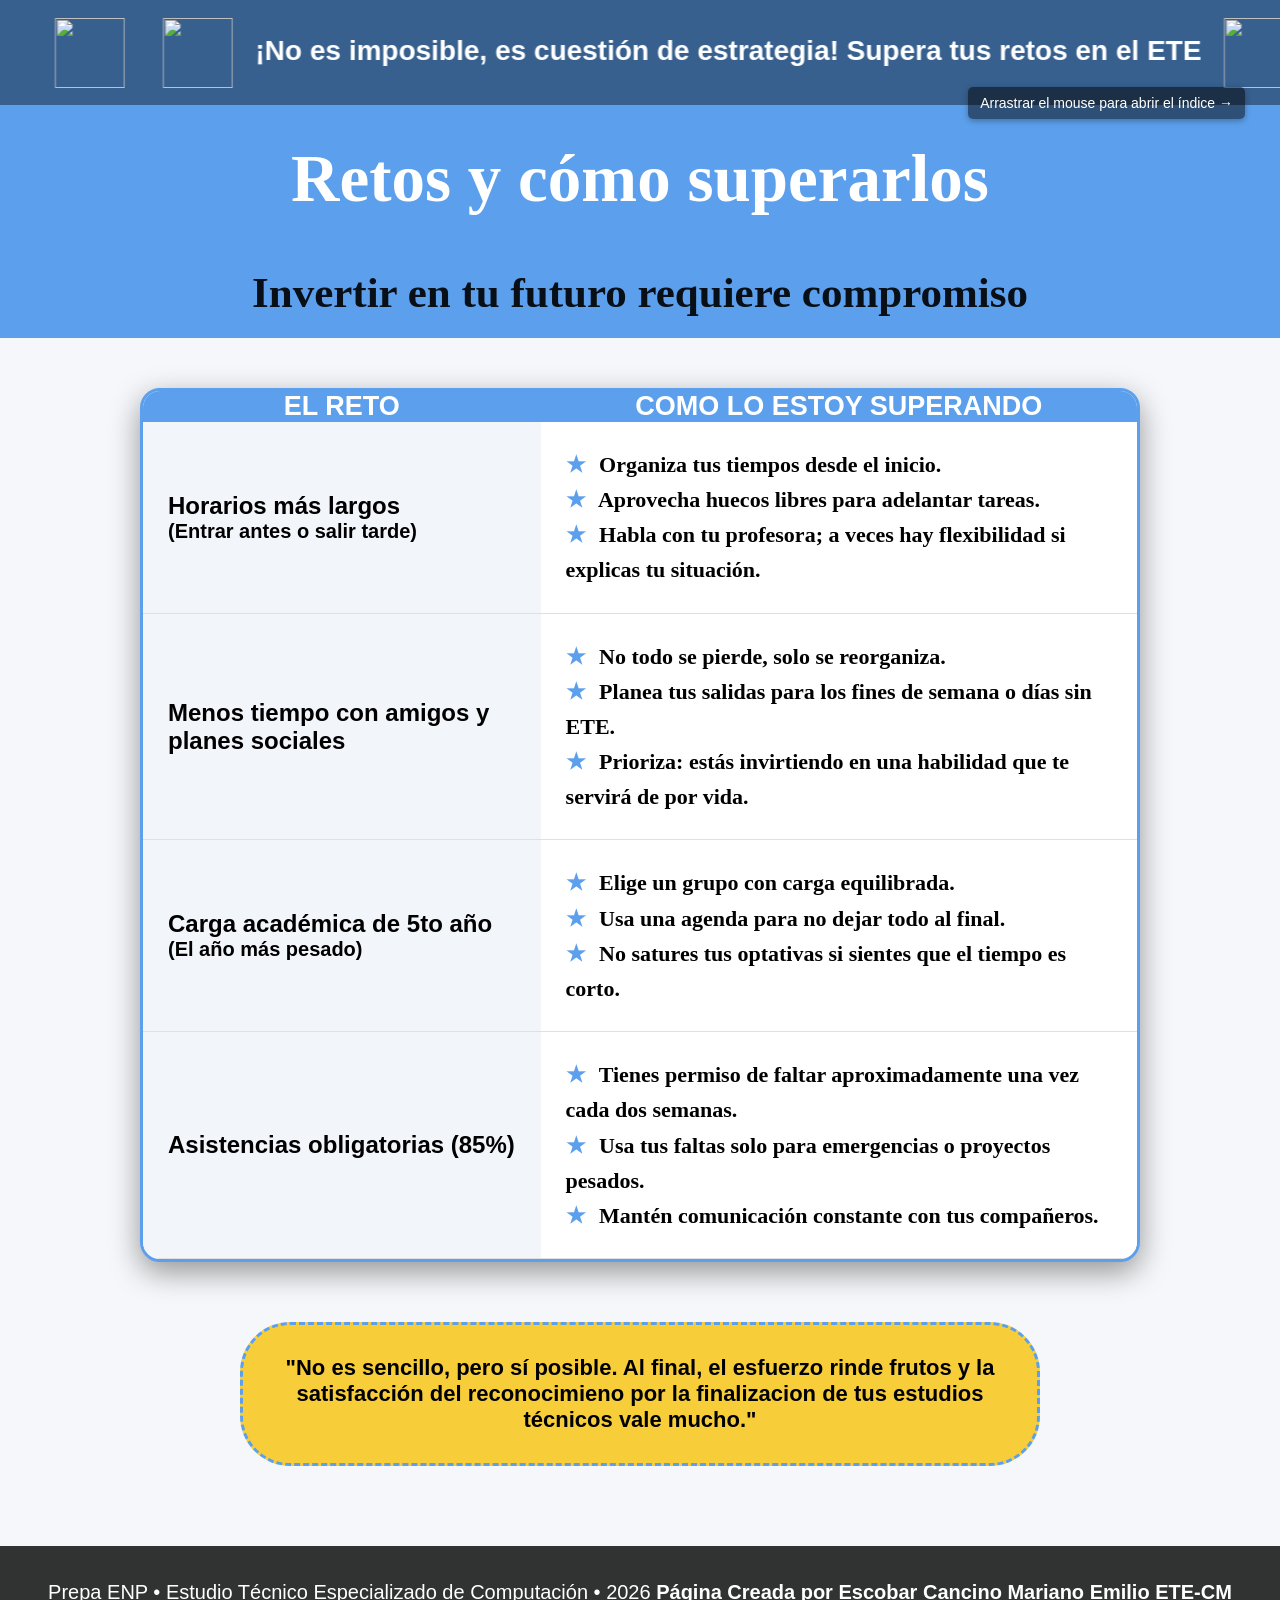
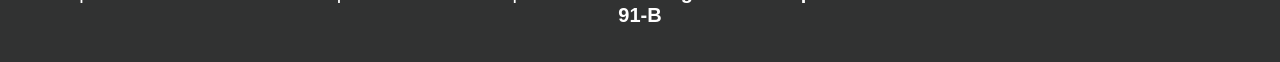
==== Paginas/Proyecto1.5.html @ a23c04e5 "Add files via upload" ====
<html lang="es">
<head>
    <meta charset="utf-8" />
    <title>Retos y Superación - ETE</title>
    <link rel="stylesheet" type="text/css" href="../Estilos/Estilo2-ECME.css">
   <style>
       
	  
</head>

        body.ImgFondo2 {
            background-image: url: ("../Videos/Minecraft.mp4")/* Revisa que la A sea mayúscula */
            background-size: cover;
            background-position: center;
            background-attachment: fixed;
            background-repeat: no-repeat;
        }

        /* 2. HACEMOS LAS SECCIONES TRANSPARENTES PARA VER EL FONDO */
        .seccion-tabla {
            padding: 50px 20px;
            background-color: rgba(255, 255, 255, -0.1); /* Blanco muy transparente */
            display: flex;
            flex-direction: column;
            align-items: center;
            min-height: 100vh;
        }

        /* 3. ESTILOS DE LA TABLA */
        .tabla-retos {
            width: 90%;
            max-width: 1000px;
            border-collapse: separate;
            border-spacing: 0;
            border: 3px solid #5CA0ED;
            border-radius: 20px;
            overflow: hidden;
            box-shadow: 0px 10px 30px rgba(0, 0, 0, 0.4);
            margin-bottom: 40px;
            background-color: white; /* La tabla sí debe ser blanca para que se lea */
        }

        .tabla-retos thead {
            background-color: #5CA0ED;
            color: white;
            font-family: Times;
			font-weight:bold ;
            font-size: 27px;
			
			
        }

			footer {
			margin-top: 10px;
			padding: 35px;
			background-color: rgba(0,0,0,0.8);
			font-size: 20px;
			color: white;
			}
}

        .tabla-retos th {
            padding: 25px;
            font-family: Times;
			font-weight:bold ;
			font-size: 4pxs;
			text-align: left;
            border-bottom: 1px solid #e0e0e0;
        }
		
		.tabla-retos td {
		 padding: 25px;
			text-align: left;
            border-bottom: 1px solid #e0e0e0;
			
		}
        .col-reto {
            background-color: #f2f6fb;
            width: 40%;
            color: #000;
            font-weight: bold;
            font-size: 24px;
        }

        .col-solucion {
            background-color: white;
            width: 60%;
            color: #444;
            font-size: 22px;
            line-height: 1.6;
			font-family:Calibri;
			color: #000;
			font-weight: bold;
        }

        .icono-check { color: #5CA0ED; font-weight: bold; margin-right: 8px; }

        .conclusion-final {
            background: #F7CE39;
            color: black;
            padding: 30px;
            border-radius: 50px;
            font-size: 22px;
            font-weight: bold;
            max-width: 800px;
            margin: 20px auto;
            border: 3px dashed #5CA0ED;
            text-align: center;
        }

        .cat-gif {
            width: 150px;
            border-radius: 15px;
            border: 3px solid #F7CE39;
        }
		
		.supermarqueer {
		position: absolute;
		top: 0px;          /* más abajo */
		left: 0;
		width: 100%;
		z-index: 1;
		background-color: rgba(0,0,0,0.4);
		
    </style>
</head>

<body>
 <div class="video-container">
    <video autoplay muted loop>
      <source src="../videos/Minecraft.mp4" type="video/mp4">
    </video>
  </div>
<audio id="audioInicio">
    <source src="../Audios/Gusto.mp3" type="audio/mpeg">
</audio>

<div class="supermarqueer">
    <marquee direction="right" scrollamount="12">
        <span style="font-size: 28px; font-weight: bold; color: white;"> 
		<img src="../Imagenes/Raton.GIF" class="gif-animadoo">
		<img src="../Imagenes/Raton.GIF" class="gif-animadoo">
            ¡No es imposible, es cuestión de estrategia! Supera tus retos en el ETE 
        </span>
		<img src="../Imagenes/Raton.GIF" class="gif-animadoo">
		<img src="../Imagenes/Raton.GIF" class="gif-animadoo">
    </marquee>
</div>



<div class="menu-lateral">
    <div class="zona-hover"></div>
    <nav class="menu-contenido">
            <a href="../INDEX.html"><H3>ÍNDICE PRINCIPAL <H3></a>
        <a href="./Proyecto.html">Invitación</a>
        <a href="./Proyecto1.2.html">¿Por qué te invito?</a>
        <a href="./Proyecto1.3.html">¿Qué puedes aprender?</a>
        <a href="./Proyecto1.4.html">¿Qué me gusta del ETE?</a>
        <a href="./Proyecto1.5.html">Retos y Superación</a>
        <a href="./Proyecto1.6.html">Estrategias de Inscripción</a>
        <a href="./Proyecto1.7.html">Evitar Deserción</a>
    </nav>
</div>

 <div class="mensaje-indice">
Arrastrar el mouse para abrir el índice →
</div>

<section class="hero-et" style="justify-content: center; text-align: center; flex-direction: column; min-height: 35vh;">
    <h1>Retos y cómo superarlos</h1>
    <h2 style="color: black;">Invertir en tu futuro requiere compromiso</h2>
</section>

<section class="seccion-tabla">
    <table class="tabla-retos">
        <thead>
            <tr> 
                <th>EL RETO</th>
                <th>COMO LO ESTOY SUPERANDO </th>
            </tr>
        </thead>
        <tbody>
            <tr>
                <td class="col-reto">Horarios más largos <br><small>(Entrar antes o salir tarde)</small></td>
                <td class="col-solucion">
                    <span class="icono-check">★</span> Organiza tus tiempos desde el inicio.<br>
                    <span class="icono-check">★</span> Aprovecha huecos libres para adelantar tareas.<br>
                    <span class="icono-check">★</span> Habla con tu profesora; a veces hay flexibilidad si explicas tu situación.
                </td>
            </tr>
            <tr>
                <td class="col-reto">Menos tiempo con amigos y planes sociales</td>
                <td class="col-solucion">
                    <span class="icono-check">★</span> No todo se pierde, solo se reorganiza.<br>
                    <span class="icono-check">★</span> Planea tus salidas para los fines de semana o días sin ETE.<br>
                    <span class="icono-check">★</span> Prioriza: estás invirtiendo en una habilidad que te servirá de por vida.
                </td>
            </tr>
            <tr>
                <td class="col-reto">Carga académica de 5to año <br><small>(El año más pesado)</small></td>
                <td class="col-solucion">
                    <span class="icono-check">★</span> Elige un grupo con carga equilibrada.<br>
                    <span class="icono-check">★</span> Usa una agenda para no dejar todo al final.<br>
                    <span class="icono-check">★</span> No satures tus optativas si sientes que el tiempo es corto.
                </td>
            </tr>
            <tr>
                <td class="col-reto">Asistencias obligatorias (85%)</td>
                <td class="col-solucion">
                    <span class="icono-check">★</span> Tienes permiso de faltar aproximadamente una vez cada dos semanas.<br>
                    <span class="icono-check">★</span> Usa tus faltas solo para emergencias o proyectos pesados.<br>
                    <span class="icono-check">★</span> Mantén comunicación constante con tus compañeros.
                </td>
            </tr>
        </tbody>
    </table>

    <div class="conclusion-final">
        "No es sencillo, pero sí posible. Al final, el esfuerzo rinde frutos y la satisfacción del reconocimieno por la finalizacion de tus estudios técnicos vale mucho."
    </div>

   
</section>

<footer>
        Prepa ENP • Estudio Técnico Especializado de Computación • 2026 <b>Página Creada por Escobar Cancino Mariano Emilio ETE-CM 91-B</b>
</footer>

<script>
    window.addEventListener("click", function () {
        const audio = document.getElementById("audioInicio");
        audio.play();
    }, { once: true });
</script>

</body>
</html> 

<!--<!DOCTYPE html>
<html lang="es">
<head>
    <meta charset="utf-8" />
    <title>Retos y Superación - ETE</title>
    <link rel="stylesheet" type="text/css" href="../Estilos/Estilo2-ECME.css">
    <style>
        /* 1. DEFINIMOS EL FONDO AQUÍ PARA QUE NO HAYA FALLA */
        body.ImgFondo2 {
            background-image: url("../Imagenes/Ajustar.jpg"); /* Revisa que la A sea mayúscula */
            background-size: cover;
            background-position: center;
            background-attachment: fixed;
            background-repeat: no-repeat;
        }

        /* 2. HACEMOS LAS SECCIONES TRANSPARENTES PARA VER EL FONDO */
        .seccion-tabla {
            padding: 50px 20px;
            background-color: rgba(255, 255, 255, 0.4); /* Blanco muy transparente */
            display: flex;
            flex-direction: column;
            align-items: center;
            min-height: 100vh;
        }

        /* 3. ESTILOS DE LA TABLA */
        .tabla-retos {
            width: 90%;
            max-width: 1000px;
            border-collapse: separate;
            border-spacing: 0;
            border: 3px solid #5CA0ED;
            border-radius: 20px;
            overflow: hidden;
            box-shadow: 0px 10px 30px rgba(0, 0, 0, 0.4);
            margin-bottom: 40px;
            background-color: white; /* La tabla sí debe ser blanca para que se lea */
        }

        .tabla-retos thead {
            background-color: #5CA0ED;
            color: white;
            font-family: 'PlayfairDisplay', serif;
            font-size: 24px;
        }

        .tabla-retos th, .tabla-retos td {
            padding: 25px;
            text-align: left;
            border-bottom: 1px solid #e0e0e0;
        }

        .col-reto {
            background-color: #f2f6fb;
            width: 40%;
            color: #333;
            font-weight: bold;
            font-size: 20px;
        }

        .col-solucion {
            background-color: white;
            width: 60%;
            color: #444;
            font-size: 18px;
            line-height: 1.6;
        }

        .icono-check { color: #5CA0ED; font-weight: bold; margin-right: 8px; }

        .conclusion-final {
            background: #F7CE39;
            color: black;
            padding: 30px;
            border-radius: 50px;
            font-size: 22px;
            font-weight: bold;
            max-width: 800px;
            margin: 20px auto;
            border: 3px dashed #5CA0ED;
            text-align: center;
        }

        .cat-gif {
            width: 150px;
            border-radius: 15px;
            border: 3px solid #F7CE39;
        }
    </style>
</head>

<body class="ImgFondo2">

<audio id="audioInicio">
    <source src="../Audios/Gusto.mp3" type="audio/mpeg">
</audio>

<div class="Supermarquee"> <marquee direction="left" scrollamount="12">
        <img src="../Imagenes/Gato1.GIF" style="height: 50px; vertical-align: middle;">
        <span style="font-size: 28px; font-weight: bold; color: white;"> 
            ¡No es imposible, es cuestión de estrategia! Supera tus retos en el ETE 
        </span>
        <img src="../Imagenes/Gato2.GIF" style="height: 50px; vertical-align: middle;">
    </marquee>
</div>

<div class="menu-lateral">
    <div class="zona-hover"></div>
    <nav class="menu-contenido">
        <h3>Índice</h3>
        <a href="./Proyecto.html">Invitación</a>
        <a href="./Proyecto1.2.html">¿Por qué me invitas?</a>
        <a href="./Proyecto1.3.html">Qué puedes aprender</a>
        <a href="./Proyecto1.4.html">Qué te gusta del ETE</a>
        <a href="./Proyecto1.5.html">Retos y Superación</a>
        <a href="./Proyecto1.6.html">Estrategia Inscripción</a>
        <a href="./Proyecto1.7.html">Evitar Deserción</a>
    </nav>
</div>

<section class="hero-et" style="background: transparent; justify-content: center; text-align: center; flex-direction: column; min-height: 35vh;">
    <h1 style="color: white; text-shadow: 2px 2px 4px black;">Retos y cómo superarlos</h1>
    <h2 style="color: #F7CE39; text-shadow: 1px 1px 2px black;">Invertir en tu futuro requiere compromiso</h2>
</section>

<section class="seccion-tabla">
    <table class="tabla-retos">
        <thead>
            <tr>
                <th>EL RETO</th>
                <th>CÓMO LO ESTOY SUPERANDO</th>
            </tr>
        </thead>
        <tbody>
            <tr>
                <td class="col-reto">Horarios más largos <br><small>(Entrar antes o salir tarde)</small></td>
                <td class="col-solucion">
                    <span class="icono-check">✔</span> Organiza tus tiempos desde el inicio.<br>
                    <span class="icono-check">✔</span> Aprovecha huecos libres para adelantar tareas.<br>
                    <span class="icono-check">✔</span> Habla con tu profesora; a veces hay flexibilidad.
                </td>
            </tr>
            <tr>
                <td class="col-reto">Carga académica de 5to año</td>
                <td class="col-solucion">
                    <span class="icono-check">✔</span> Elige un grupo con carga equilibrada.<br>
                    <span class="icono-check">✔</span> Usa una agenda para no dejar todo al final.<br>
                    <span class="icono-check">✔</span> Avanza proyectos con tiempo.
                </td>
            </tr>
        </tbody>
    </table>

    <div class="conclusion-final">
        "No es sencillo, pero sí posible. Al final, el esfuerzo rinde frutos."
    </div>

    <div style="display: flex; gap: 20px;">
        <img src="../Imagenes/Gato1.GIF" class="cat-gif">
        <img src="../Imagenes/Gato2.GIF" class="cat-gif">
    </div>
</section>

<footer>
    Prepa ENP • Estudio Técnico Especializado de Computación • 2026
</footer>

</body>
</html>-->
---- Estilos/Estilo2-ECME.css ----
body.Color1 {
background-color: white;
}

.Color3 {
        background-image:url("../Imagenes/Tech.gif");
        }

.ImgFondo2 { 
    background-image: url("../Imagenes/Gato1.GIF");
    background-size: cover;
    background-position: center;
    min-height: 500px; /* Dale altura para que se vea */
}
body.Color2 {
	background-color:#5CA0ED;
}

Caption {
	font-family:Garamond;
	font-size:25px;
	color: Black;
}

body {
    margin: 0;
    font-family: Arial, Helvetica, sans-serif;
    color: white;
    text-align: center;
}
marquee {
    
    padding: 17px;
    font-size: 28px;
    font-weight: bold;
}

h1 {
    margin-top: 40px;
    font-size: 70px;
	font-family: PlayfairDisplay
}

h2 {
    margin-top: 22px;
	color: black;
	font-family: Didot;
	font-size: 30px;
}
.invitacion1 {
	margin:40px
 
}

.invitacion {
    background-color: rgba(0,0,0,0.5);
    margin: 50px auto;
    width: 70%;
    padding: 30px;
    border-radius: 20px;
    font-size: 5px;
    box-shadow: 0 0 15px rgba(0,0,0,0.7);
}

.imagen-cuadro {
    margin: 5px auto;
    width: 480px;
    border-radius: 15px;
    overflow: hidden;
    transition: transform 0.3s;
}

.imagen-cuadro:hover {
    transform: scale(1.08);
}

.contenedor-marquee {
    position: relative;
    height: 60px;
    overflow: hidden;
}

.supermarquee{
    position: absolute;
    top: 0px;          /* más abajo */
    left: 0;
    width: 100%;
    z-index: 1;
}
.supermarqueee{
    position: absolute;
    top: 0px;          /* más abajo */
    left: 0;
    width: 100%;
	z-index: 1;}
.basemarquee {
    position: absolute;
    top: 0;          
    left: 0;
    width: 100%;
    font-weight: bold;
    z-index: 2;    
	/* encima */
}
	
img {
    width: 100%;
    height: auto;
}



footer {
    margin-top: 10px;
    padding: 35px;
    background-color: rgba(0,0,0,0.4);
    font-size: 20px;
}


.hero {
    height: 60vh;                /* mitad superior  */
    background-color: #5CA0ED;  

    display: flex;
    justify-content: center;
    align-items: center;

    padding: 40px;
    box-sizing: border-box;
	
}
.hero h1 {
    font-family: PlayfairDisplay;
    font-size: clamp(52px, 5vw, 75px);
    max-width: 900px;
    line-height: 1.2;
    margin: 0;
	color:fff
}

.hero-et {
  background:#5CA0ED;
  color: white;
  padding: 7px 7px 10px;
  margin-top: 0;
padding-top: 100px;
  display: flex;
  align-items: center;
}
hero-et {
    margin-top: 0px; 
    padding-top: 100px; /* Le damos espacio arriba para que la marquesina no tape el título */
}

.hero-content {
  max-width: 910px;
}

.hero-et h1 {
  font-size: 67px;
  margin-bottom: 20px;
 
}

.hero-et h2 {  /*Subtitulo*/
  font-size: 43px;
  font-weight: 300;
  line-height: 1.6;
  opacity: 0.9;
  font-weight: bold;

}
.contenido {
    background-color: white;
    color: black;
    padding: 0px 0px;
	position: relative; 
}

.  h2 {
    font-family: Didot;
    font-size: 50px;
}
.imagen-cuadro2 {
    position: fixed;
    top: 980px;
    left: 2200px;
    width: 500px;
}
.menu-lateral {
    position: fixed;
    top: 0;
    right: 0;
    height: 100vh;
    z-index: 3000;
}


.zona-hover {
    width: 75px;
    height: 100%;
}

/* Contenido del menú */
.menu-contenido {
    position: absolute;
    top: 0;
    right: -220px;              /* oculto */
    width: 220px;
    height: 100%;
    background-color:#F7CE39;
    padding: 25px;
    box-sizing: border-box;
    transition: right 0.4s ease;
	border-radius: 25px;
}

/* Título */
.menu-contenido h3 {
    margin-top: 0;
    margin-bottom: 20px;
    font-size: 34px;
    color: solid white;
	border:20px;
	font-family:PlayfairDisplay;
}

/* Links */
.menu-contenido a {
    display: block;
    color: #ffffff;
    text-decoration: none;
    margin: 17px 0;
    font-size: 25px;
    transition: transform 0.3s, color 0.3s;
	font-weight:bold
}

.menu-contenido a:hover {
    color: #000000;
    transform: translateX(-5px);
}

/* Al pasar el mouse → se despliega */
.menu-lateral:hover .menu-contenido {
    right: 0;
}


.hero-image img {
  width: 260px;        /* ajusta tamaño */
  max-width: 100%;
  margin-top: 55px;   /* la sube un poquito */
  left: 1100;
  margin-left: 150px;
  margin-bottom: 2px
}

.contenido {
  width: 100%;
  padding: 40px 60px;
}

/* --- ESTILO DE CONTENIDO SIMÉTRICO --- */

.contenido {
    background-color: white; /* Fondo de la sección en blanco */
    padding: 50px 0;
    width: 100%;
}

.contenedor-fila {
    display: flex;
    align-items: center;    /* Centra verticalmente imagen y texto */
    justify-content: center; /* Centra el conjunto en la pantalla */
    gap: 50px;              /* Espacio entre imagen y texto */
    margin: 40px auto;
    max-width: 1100px;      /* Ancho máximo de la fila */
    padding: 20px;
}

/* Invierte el orden para que la imagen salga a la derecha */
.fila-invertida {
    flex-direction: row-reverse;
}

.img-lado {
    width: 400px;           /* Tamaño fijo de imagen */
    height: auto;
    border-radius: 15px;
    border: 4px solid #5CA0ED;
    box-shadow: 10px 10px 0px #F7CE39; /* Sombra sólida amarilla */
    flex-shrink: 0;         /* Evita que la imagen se aplaste */
}

.bloque {
    flex: 1;                /* El texto ocupa el resto del espacio */
    background: #f2f6fb;    /* Color de fondo del cuadro de texto */
    padding: 30px;
    border-radius: 20px;
    color: black;           /* Texto negro para lectura */
    text-align: left;       /* Texto alineado a la izquierda dentro del cuadro */
    box-shadow: 5px 5px 15px rgba(0,0,0,0.05);
}

.bloque p {
    font-size: 22px;
    line-height: 1.6;
    margin: 0;
}
}

/* Contenedor que alinea imagen y texto */
.contenedor-fila {
    display: flex;
    align-items: center; /* Centra verticalmente */
    justify-content: center; /* Centra horizontalmente */
    gap: 40px; /* Espacio entre imagen y texto */
    margin: 40px auto;
    max-width: 1000px;
    padding: 20px;
}

/* Para invertir el orden (Imagen a la derecha) */
.fila-invertida {
    flex-direction: row-reverse;
}

/* Estilo para todas las imágenes de los lados */
.img-lado {
    max-width: 400px; /* El tamaño que tenías */
    height: auto;
    border-radius: 15px;
    box-shadow: 10px 10px 0px #F7CE39; /* Sombra estilo retro */
    border: 3px solid #5CA0ED;
}

/* Ajuste del bloque de texto para que no se pegue */
.bloque {
    flex: 1; /* Toma el espacio restante */
    background: rgba(255, 255, 255, 0.1);
    padding: 20px;
    border-radius: 10px;
}

/* CONTENEDOR GENERAL */
.panel-aprendizaje {
  display: flex;
  justify-content: center;
  align-items: center;
  gap: 50px;
  padding: 60px 0;
  position: relative;
}

/* TEXTO CENTRAL (40%) */
.texto-central {
  width: 40vw;
  background: #f2f6fb;
  padding: 35px;
  border-radius: 20px;
  font-size: 22px;
  line-height: 1.8;
  box-shadow: 0 15px 30px rgba(0,0,0,0.15);
}

/* CONTENEDOR DE IMÁGENES */
.imagenes {
  display: flex;
  flex-direction: column;
  gap: 30px;
}

/* IMÁGENES CONTROLADAS */
.imagenes img {
  width: 260px;
  border-radius: 18px;
  transition: transform 0.3s, box-shadow 0.3s;
}

/* EFECTO HOVER */
.imagenes img:hover {
  transform: scale(1.08);
  box-shadow: 0 12px 25px rgba(0,0,0,0.3);
}

/*PAG4*/


* {
  margin: 0;
  padding: 0;
  box-sizing: border-box;
  font-family: Arial, sans-serif;
}

body {
  background: #f5f7fa;
  color: #333;
}

/* HERO */	
.hero-nuevo {
  display: flex;
  align-items: center;
  justify-content: space-between;
  padding: 80px;
  background: #0a3cff;
  color: white;
  overflow: hidden;
}

.hero-texto {
  max-width: 45%;
  animation: aparecer 1s ease;
}

.hero-texto h1 {
  font-size: 3rem;
}

.hero-texto p {
  margin-top: 15px;
  font-size: 1.2rem;
}

.hero-imagen img {
  width: 320px;
  border-radius: 20px;
  transform: rotate(-3deg);
  animation: flotar 3s infinite ease-in-out;
}

/* BLOQUES */
.bloque {
  display: flex;
  align-items: center;
  gap: 50px;
  padding: 80px;
}

.bloque img {
  width: 260px;
  border-radius: 15px;
  transition: transform 0.3s;
}

.bloque img:hover {
  transform: scale(1.05);
}

.bloque-der {
  background: #ffffff;
}

.bloque-izq {
  background: #eef2ff;
}

.texto {
  max-width: 400px;
}

/* FRASE */
.frase {
  padding: 80px;
  text-align: center;
  font-size: 1.5rem;
  background: #111;
  color: white;
}

/* GALERÍA */
.galeria {
  display: flex;
  justify-content: center;
  gap: 30px;
  padding: 60px;
}

.galeria img {
  width: 180px;
  border-radius: 50%;
  filter: grayscale(100%);
  transition: 0.4s;
}

.galeria img:hover {
  filter: grayscale(0);
  transform: scale(1.1);
}

/* ANIMACIONES */
@keyframes flotar {
  0% { transform: translateY(0) rotate(-3deg); }
  50% { transform: translateY(-10px) rotate(-3deg); }
  100% { transform: translateY(0) rotate(-3deg); }
}

@keyframes aparecer {
  from {
    opacity: 0;
    transform: translateX(-40px);
  }
  to {
    opacity: 1;
    transform: translateX(0);
  }
}
 /*GIFS*/
 /* Estilo para que el GIF se alinee con el texto */
.gif-animado {
    height: 100px; /* Ajusta el tamaño para que combine con el texto */
    width:auto;
	vertical-align: middle;
    margin: 0 15px;
	margin-top:	1px
}
.gif-animadoo {
    height: 70px; /* Ajusta el tamaño para que combine con el texto */
    width:auto;
	vertical-align: middle;
    margin: 0 15px;
	margin-top:	1px
}

/* El contenedor de las tarjetas (Mosaico) */
.mosaico-creativo {
    display: grid;
    grid-template-columns: repeat(auto-fit, minmax(300px, 1fr));
    gap: 25px;
    padding: 40px;
    background-color: white;
}

/* Estilo de las tarjetas individuales */
.tarjeta-info {
    background: #fdfdfd;
    border: 3px solid #5CA0ED;
    border-radius: 20px;
    padding: 20px;
    color: black;
    box-shadow: 8px 8px 0px #F7CE39; /* Sombra sólida amarilla */
    transition: transform 0.3s ease;
}

.tarjeta-info:hover {
    transform: translateY(-10px) rotate(1deg);
    box-shadow: 8px 8px 0px #5CA0ED;
}
.mensaje-indice {
  position: fixed;
  top: 87px;
  right: 35px;
  z-index: 1000;

  font-family: Arial, sans-serif;
  font-size: 14px;
  color: #ffffff;
  background-color: rgba(0, 0, 0, 0.5);

  padding: 8px 12px;
  border-radius: 5px;
  box-shadow: 0 2px 6px rgba(0, 0, 0, 0.3);

  pointer-events: none; 
}

.menu-lateral:hover ~ .mensaje-indice {  /*ME SUBESTMARON, DE MI SE BURLARON*/
    opacity: 0;
    visibility: hidden;
}

.video-container {
  position: absolute;
  top: 0;
  left: 0;
  width: 100%;
  height: auto;
  z-index: -1;  /* Para que el video quede detrás del contenido */
  position:fixed;
   object-fit: cover;
}
---- Estilos/Estilo2-ECME.css ----
body.Color1 {
background-color: white;
}

.Color3 {
        background-image:url("../Imagenes/Tech.gif");
        }

.ImgFondo2 { 
    background-image: url("../Imagenes/Gato1.GIF");
    background-size: cover;
    background-position: center;
    min-height: 500px; /* Dale altura para que se vea */
}
body.Color2 {
	background-color:#5CA0ED;
}

Caption {
	font-family:Garamond;
	font-size:25px;
	color: Black;
}

body {
    margin: 0;
    font-family: Arial, Helvetica, sans-serif;
    color: white;
    text-align: center;
}
marquee {
    
    padding: 17px;
    font-size: 28px;
    font-weight: bold;
}

h1 {
    margin-top: 40px;
    font-size: 70px;
	font-family: PlayfairDisplay
}

h2 {
    margin-top: 22px;
	color: black;
	font-family: Didot;
	font-size: 30px;
}
.invitacion1 {
	margin:40px
 
}

.invitacion {
    background-color: rgba(0,0,0,0.5);
    margin: 50px auto;
    width: 70%;
    padding: 30px;
    border-radius: 20px;
    font-size: 5px;
    box-shadow: 0 0 15px rgba(0,0,0,0.7);
}

.imagen-cuadro {
    margin: 5px auto;
    width: 480px;
    border-radius: 15px;
    overflow: hidden;
    transition: transform 0.3s;
}

.imagen-cuadro:hover {
    transform: scale(1.08);
}

.contenedor-marquee {
    position: relative;
    height: 60px;
    overflow: hidden;
}

.supermarquee{
    position: absolute;
    top: 0px;          /* más abajo */
    left: 0;
    width: 100%;
    z-index: 1;
}
.supermarqueee{
    position: absolute;
    top: 0px;          /* más abajo */
    left: 0;
    width: 100%;
	z-index: 1;}
.basemarquee {
    position: absolute;
    top: 0;          
    left: 0;
    width: 100%;
    font-weight: bold;
    z-index: 2;    
	/* encima */
}
	
img {
    width: 100%;
    height: auto;
}



footer {
    margin-top: 10px;
    padding: 35px;
    background-color: rgba(0,0,0,0.4);
    font-size: 20px;
}


.hero {
    height: 60vh;                /* mitad superior  */
    background-color: #5CA0ED;  

    display: flex;
    justify-content: center;
    align-items: center;

    padding: 40px;
    box-sizing: border-box;
	
}
.hero h1 {
    font-family: PlayfairDisplay;
    font-size: clamp(52px, 5vw, 75px);
    max-width: 900px;
    line-height: 1.2;
    margin: 0;
	color:fff
}

.hero-et {
  background:#5CA0ED;
  color: white;
  padding: 7px 7px 10px;
  margin-top: 0;
padding-top: 100px;
  display: flex;
  align-items: center;
}
hero-et {
    margin-top: 0px; 
    padding-top: 100px; /* Le damos espacio arriba para que la marquesina no tape el título */
}

.hero-content {
  max-width: 910px;
}

.hero-et h1 {
  font-size: 67px;
  margin-bottom: 20px;
 
}

.hero-et h2 {  /*Subtitulo*/
  font-size: 43px;
  font-weight: 300;
  line-height: 1.6;
  opacity: 0.9;
  font-weight: bold;

}
.contenido {
    background-color: white;
    color: black;
    padding: 0px 0px;
	position: relative; 
}

.  h2 {
    font-family: Didot;
    font-size: 50px;
}
.imagen-cuadro2 {
    position: fixed;
    top: 980px;
    left: 2200px;
    width: 500px;
}
.menu-lateral {
    position: fixed;
    top: 0;
    right: 0;
    height: 100vh;
    z-index: 3000;
}


.zona-hover {
    width: 75px;
    height: 100%;
}

/* Contenido del menú */
.menu-contenido {
    position: absolute;
    top: 0;
    right: -220px;              /* oculto */
    width: 220px;
    height: 100%;
    background-color:#F7CE39;
    padding: 25px;
    box-sizing: border-box;
    transition: right 0.4s ease;
	border-radius: 25px;
}

/* Título */
.menu-contenido h3 {
    margin-top: 0;
    margin-bottom: 20px;
    font-size: 34px;
    color: solid white;
	border:20px;
	font-family:PlayfairDisplay;
}

/* Links */
.menu-contenido a {
    display: block;
    color: #ffffff;
    text-decoration: none;
    margin: 17px 0;
    font-size: 25px;
    transition: transform 0.3s, color 0.3s;
	font-weight:bold
}

.menu-contenido a:hover {
    color: #000000;
    transform: translateX(-5px);
}

/* Al pasar el mouse → se despliega */
.menu-lateral:hover .menu-contenido {
    right: 0;
}


.hero-image img {
  width: 260px;        /* ajusta tamaño */
  max-width: 100%;
  margin-top: 55px;   /* la sube un poquito */
  left: 1100;
  margin-left: 150px;
  margin-bottom: 2px
}

.contenido {
  width: 100%;
  padding: 40px 60px;
}

/* --- ESTILO DE CONTENIDO SIMÉTRICO --- */

.contenido {
    background-color: white; /* Fondo de la sección en blanco */
    padding: 50px 0;
    width: 100%;
}

.contenedor-fila {
    display: flex;
    align-items: center;    /* Centra verticalmente imagen y texto */
    justify-content: center; /* Centra el conjunto en la pantalla */
    gap: 50px;              /* Espacio entre imagen y texto */
    margin: 40px auto;
    max-width: 1100px;      /* Ancho máximo de la fila */
    padding: 20px;
}

/* Invierte el orden para que la imagen salga a la derecha */
.fila-invertida {
    flex-direction: row-reverse;
}

.img-lado {
    width: 400px;           /* Tamaño fijo de imagen */
    height: auto;
    border-radius: 15px;
    border: 4px solid #5CA0ED;
    box-shadow: 10px 10px 0px #F7CE39; /* Sombra sólida amarilla */
    flex-shrink: 0;         /* Evita que la imagen se aplaste */
}

.bloque {
    flex: 1;                /* El texto ocupa el resto del espacio */
    background: #f2f6fb;    /* Color de fondo del cuadro de texto */
    padding: 30px;
    border-radius: 20px;
    color: black;           /* Texto negro para lectura */
    text-align: left;       /* Texto alineado a la izquierda dentro del cuadro */
    box-shadow: 5px 5px 15px rgba(0,0,0,0.05);
}

.bloque p {
    font-size: 22px;
    line-height: 1.6;
    margin: 0;
}
}

/* Contenedor que alinea imagen y texto */
.contenedor-fila {
    display: flex;
    align-items: center; /* Centra verticalmente */
    justify-content: center; /* Centra horizontalmente */
    gap: 40px; /* Espacio entre imagen y texto */
    margin: 40px auto;
    max-width: 1000px;
    padding: 20px;
}

/* Para invertir el orden (Imagen a la derecha) */
.fila-invertida {
    flex-direction: row-reverse;
}

/* Estilo para todas las imágenes de los lados */
.img-lado {
    max-width: 400px; /* El tamaño que tenías */
    height: auto;
    border-radius: 15px;
    box-shadow: 10px 10px 0px #F7CE39; /* Sombra estilo retro */
    border: 3px solid #5CA0ED;
}

/* Ajuste del bloque de texto para que no se pegue */
.bloque {
    flex: 1; /* Toma el espacio restante */
    background: rgba(255, 255, 255, 0.1);
    padding: 20px;
    border-radius: 10px;
}

/* CONTENEDOR GENERAL */
.panel-aprendizaje {
  display: flex;
  justify-content: center;
  align-items: center;
  gap: 50px;
  padding: 60px 0;
  position: relative;
}

/* TEXTO CENTRAL (40%) */
.texto-central {
  width: 40vw;
  background: #f2f6fb;
  padding: 35px;
  border-radius: 20px;
  font-size: 22px;
  line-height: 1.8;
  box-shadow: 0 15px 30px rgba(0,0,0,0.15);
}

/* CONTENEDOR DE IMÁGENES */
.imagenes {
  display: flex;
  flex-direction: column;
  gap: 30px;
}

/* IMÁGENES CONTROLADAS */
.imagenes img {
  width: 260px;
  border-radius: 18px;
  transition: transform 0.3s, box-shadow 0.3s;
}

/* EFECTO HOVER */
.imagenes img:hover {
  transform: scale(1.08);
  box-shadow: 0 12px 25px rgba(0,0,0,0.3);
}

/*PAG4*/


* {
  margin: 0;
  padding: 0;
  box-sizing: border-box;
  font-family: Arial, sans-serif;
}

body {
  background: #f5f7fa;
  color: #333;
}

/* HERO */	
.hero-nuevo {
  display: flex;
  align-items: center;
  justify-content: space-between;
  padding: 80px;
  background: #0a3cff;
  color: white;
  overflow: hidden;
}

.hero-texto {
  max-width: 45%;
  animation: aparecer 1s ease;
}

.hero-texto h1 {
  font-size: 3rem;
}

.hero-texto p {
  margin-top: 15px;
  font-size: 1.2rem;
}

.hero-imagen img {
  width: 320px;
  border-radius: 20px;
  transform: rotate(-3deg);
  animation: flotar 3s infinite ease-in-out;
}

/* BLOQUES */
.bloque {
  display: flex;
  align-items: center;
  gap: 50px;
  padding: 80px;
}

.bloque img {
  width: 260px;
  border-radius: 15px;
  transition: transform 0.3s;
}

.bloque img:hover {
  transform: scale(1.05);
}

.bloque-der {
  background: #ffffff;
}

.bloque-izq {
  background: #eef2ff;
}

.texto {
  max-width: 400px;
}

/* FRASE */
.frase {
  padding: 80px;
  text-align: center;
  font-size: 1.5rem;
  background: #111;
  color: white;
}

/* GALERÍA */
.galeria {
  display: flex;
  justify-content: center;
  gap: 30px;
  padding: 60px;
}

.galeria img {
  width: 180px;
  border-radius: 50%;
  filter: grayscale(100%);
  transition: 0.4s;
}

.galeria img:hover {
  filter: grayscale(0);
  transform: scale(1.1);
}

/* ANIMACIONES */
@keyframes flotar {
  0% { transform: translateY(0) rotate(-3deg); }
  50% { transform: translateY(-10px) rotate(-3deg); }
  100% { transform: translateY(0) rotate(-3deg); }
}

@keyframes aparecer {
  from {
    opacity: 0;
    transform: translateX(-40px);
  }
  to {
    opacity: 1;
    transform: translateX(0);
  }
}
 /*GIFS*/
 /* Estilo para que el GIF se alinee con el texto */
.gif-animado {
    height: 100px; /* Ajusta el tamaño para que combine con el texto */
    width:auto;
	vertical-align: middle;
    margin: 0 15px;
	margin-top:	1px
}
.gif-animadoo {
    height: 70px; /* Ajusta el tamaño para que combine con el texto */
    width:auto;
	vertical-align: middle;
    margin: 0 15px;
	margin-top:	1px
}

/* El contenedor de las tarjetas (Mosaico) */
.mosaico-creativo {
    display: grid;
    grid-template-columns: repeat(auto-fit, minmax(300px, 1fr));
    gap: 25px;
    padding: 40px;
    background-color: white;
}

/* Estilo de las tarjetas individuales */
.tarjeta-info {
    background: #fdfdfd;
    border: 3px solid #5CA0ED;
    border-radius: 20px;
    padding: 20px;
    color: black;
    box-shadow: 8px 8px 0px #F7CE39; /* Sombra sólida amarilla */
    transition: transform 0.3s ease;
}

.tarjeta-info:hover {
    transform: translateY(-10px) rotate(1deg);
    box-shadow: 8px 8px 0px #5CA0ED;
}
.mensaje-indice {
  position: fixed;
  top: 87px;
  right: 35px;
  z-index: 1000;

  font-family: Arial, sans-serif;
  font-size: 14px;
  color: #ffffff;
  background-color: rgba(0, 0, 0, 0.5);

  padding: 8px 12px;
  border-radius: 5px;
  box-shadow: 0 2px 6px rgba(0, 0, 0, 0.3);

  pointer-events: none; 
}

.menu-lateral:hover ~ .mensaje-indice {  /*ME SUBESTMARON, DE MI SE BURLARON*/
    opacity: 0;
    visibility: hidden;
}

.video-container {
  position: absolute;
  top: 0;
  left: 0;
  width: 100%;
  height: auto;
  z-index: -1;  /* Para que el video quede detrás del contenido */
  position:fixed;
   object-fit: cover;
}
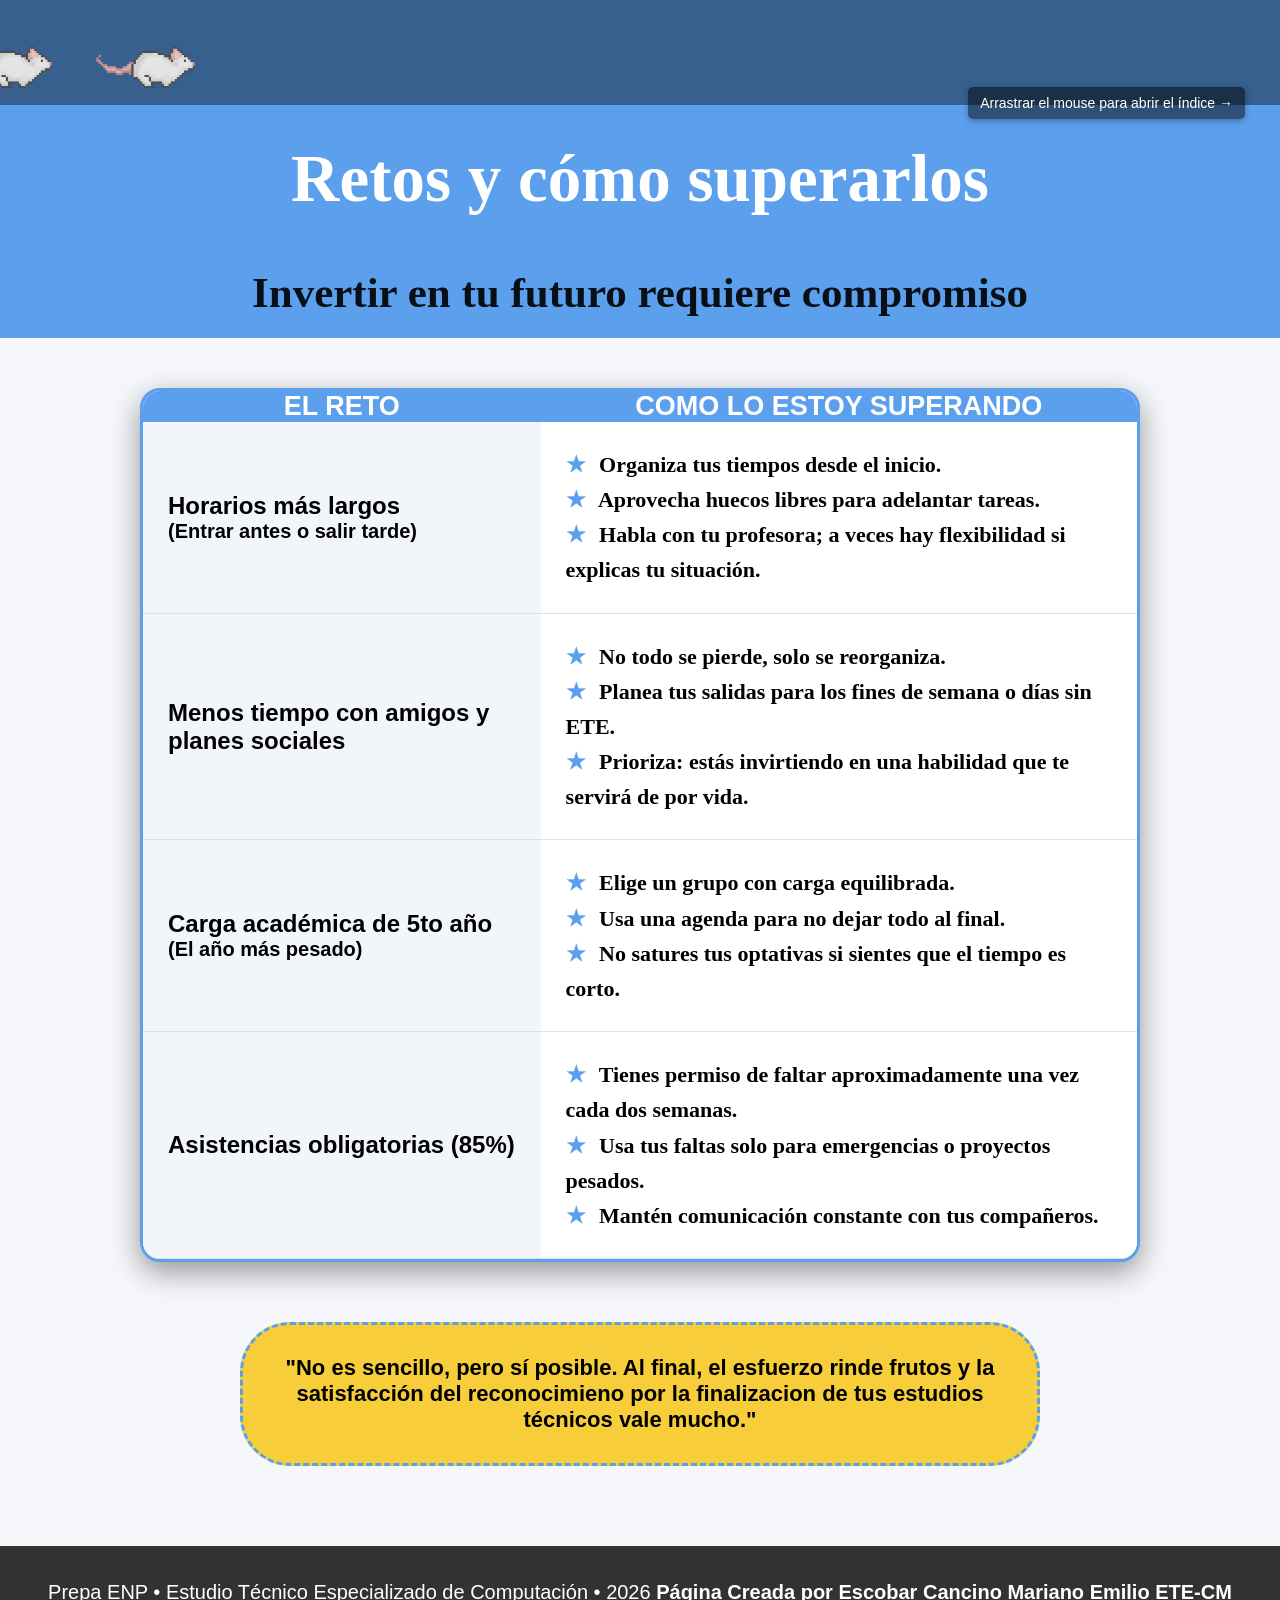
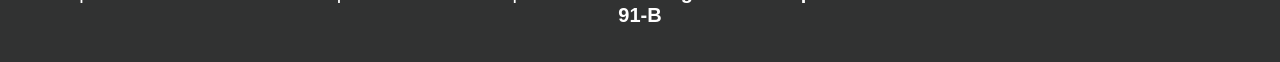
==== commit 77bdafef: "Update Proyecto1.5.html" ====
--- a/Paginas/Proyecto1.5.html
+++ b/Paginas/Proyecto1.5.html
@@ -10,7 +10,7 @@
 </head>
 
         body.ImgFondo2 {
-            background-image: url: ("../Videos/Minecraft.mp4")/* Revisa que la A sea mayúscula */
+            background-image: url: ("../Imagenes/Abejas.gif")/* Revisa que la A sea mayúscula */
             background-size: cover;
             background-position: center;
             background-attachment: fixed;
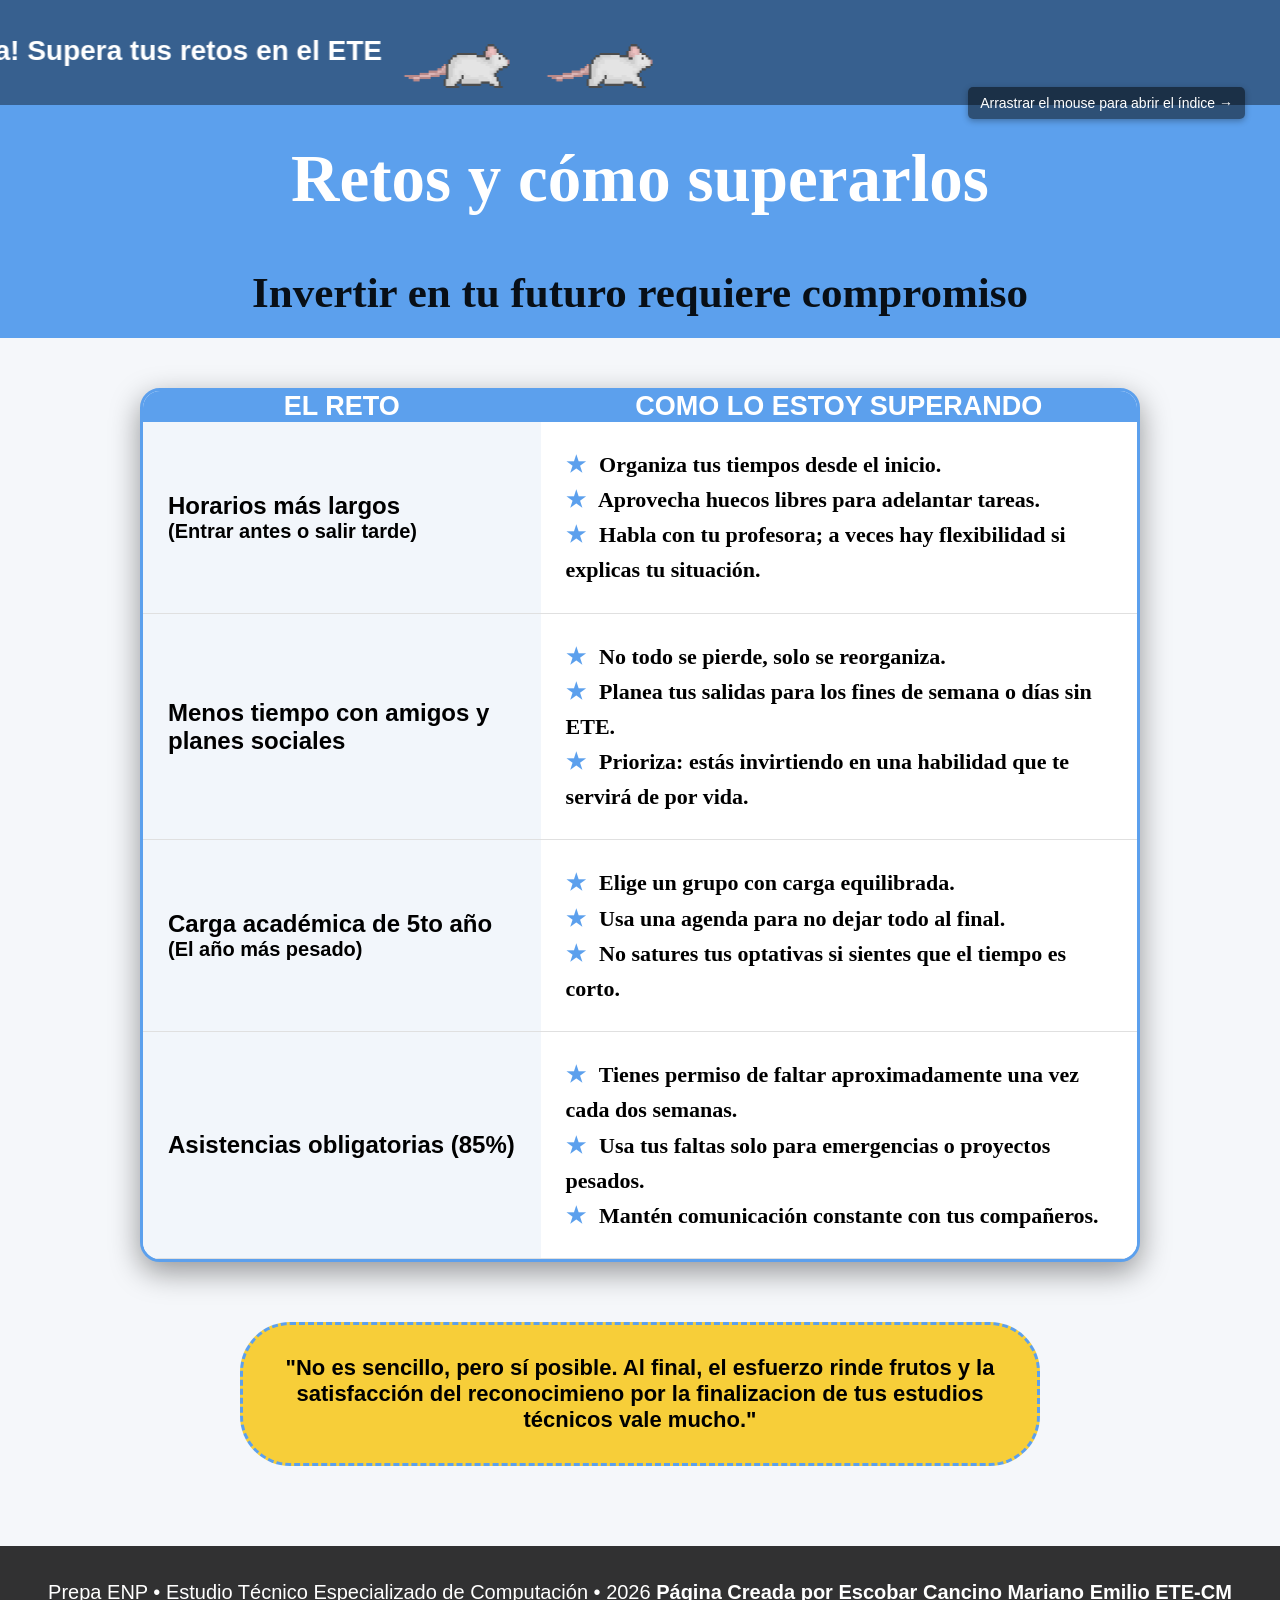
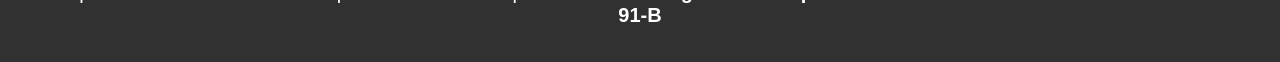
==== commit f8344476: "Update Proyecto1.5.html" ====
--- a/Paginas/Proyecto1.5.html
+++ b/Paginas/Proyecto1.5.html
@@ -127,11 +127,7 @@
 </head>
 
 <body>
- <div class="video-container">
-    <video autoplay muted loop>
-      <source src="../videos/Minecraft.mp4" type="video/mp4">
-    </video>
-  </div>
+
 <audio id="audioInicio">
     <source src="../Audios/Gusto.mp3" type="audio/mpeg">
 </audio>
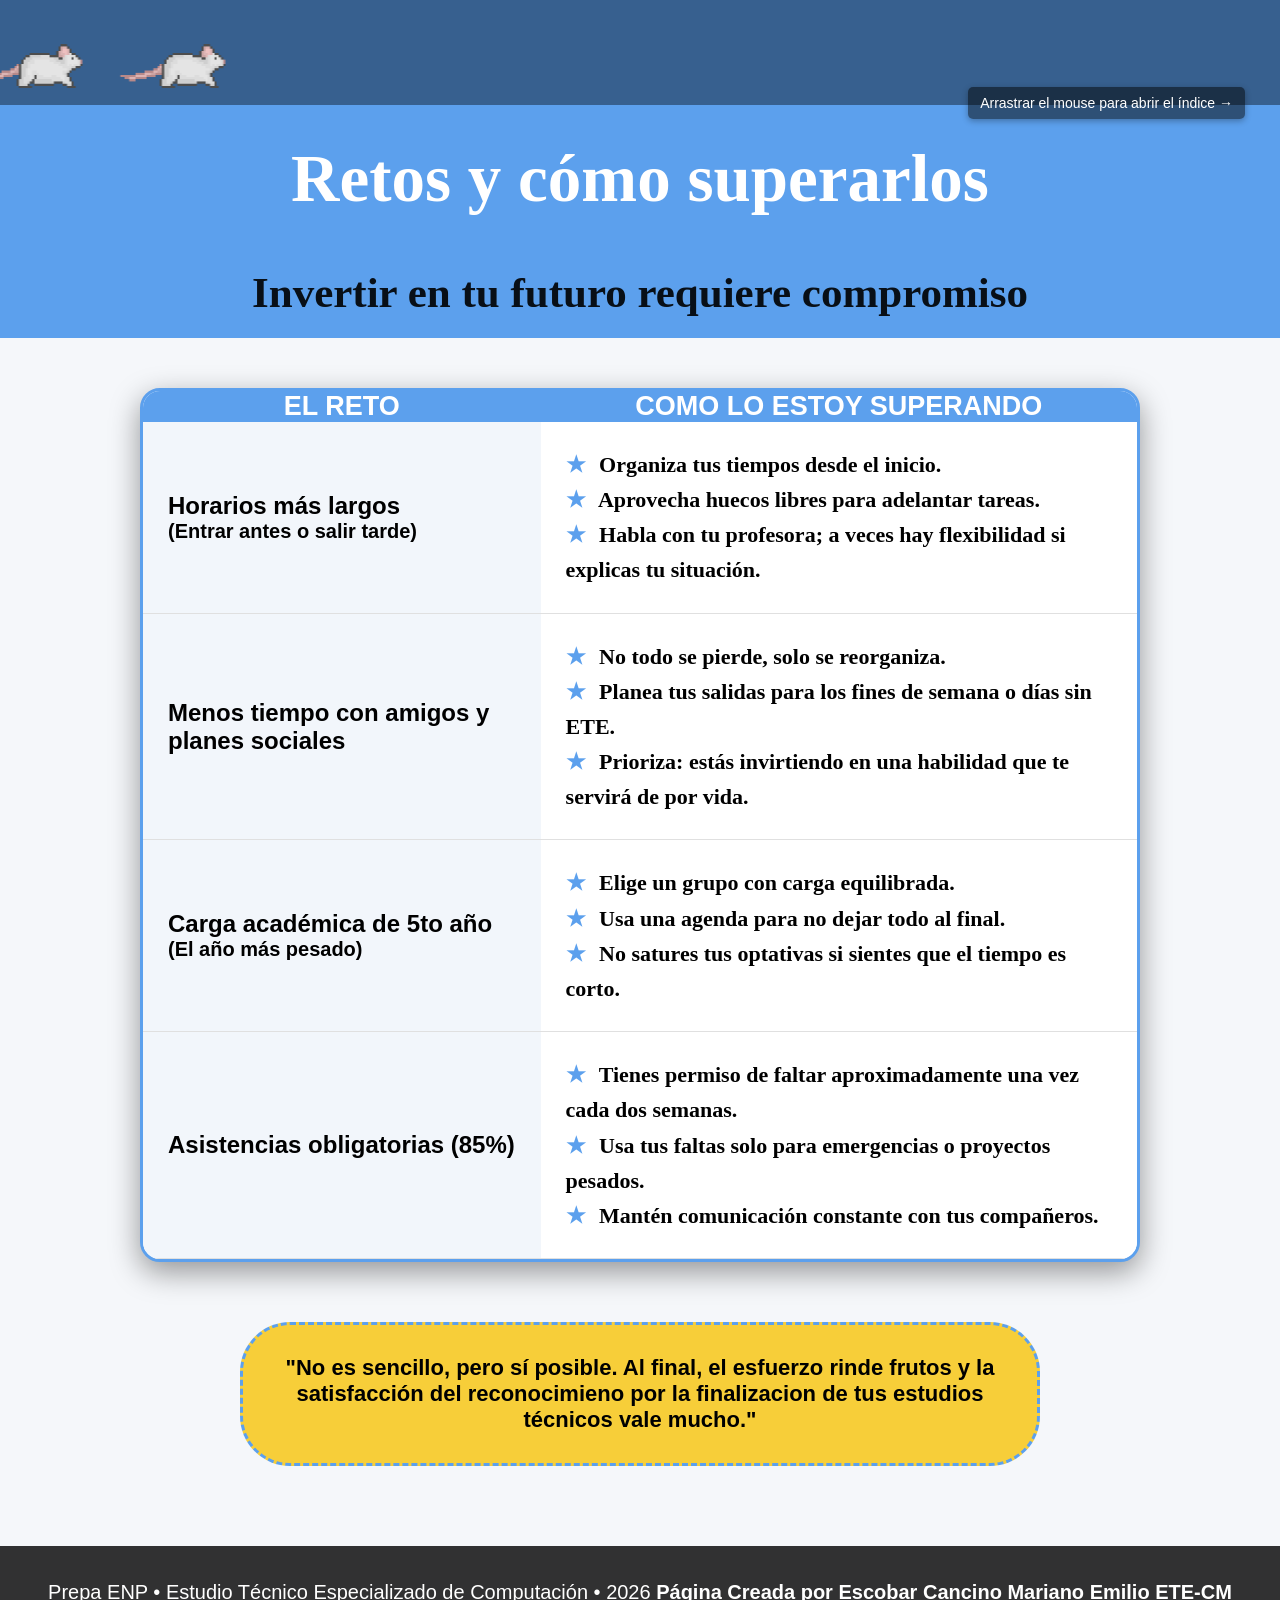
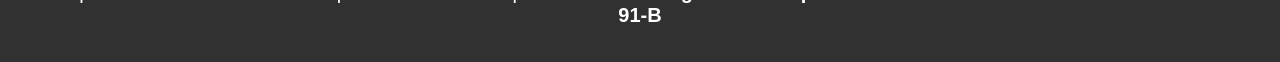
==== commit 31c12f4d: "Update Proyecto1.5.html" ====
--- a/Paginas/Proyecto1.5.html
+++ b/Paginas/Proyecto1.5.html
@@ -10,7 +10,7 @@
 </head>
 
         body.ImgFondo2 {
-            background-image: url: ("../Imagenes/Abejas.gif")/* Revisa que la A sea mayúscula */
+           background-image: url("../Imagenes/Tech.gif"); 
             background-size: cover;
             background-position: center;
             background-attachment: fixed;
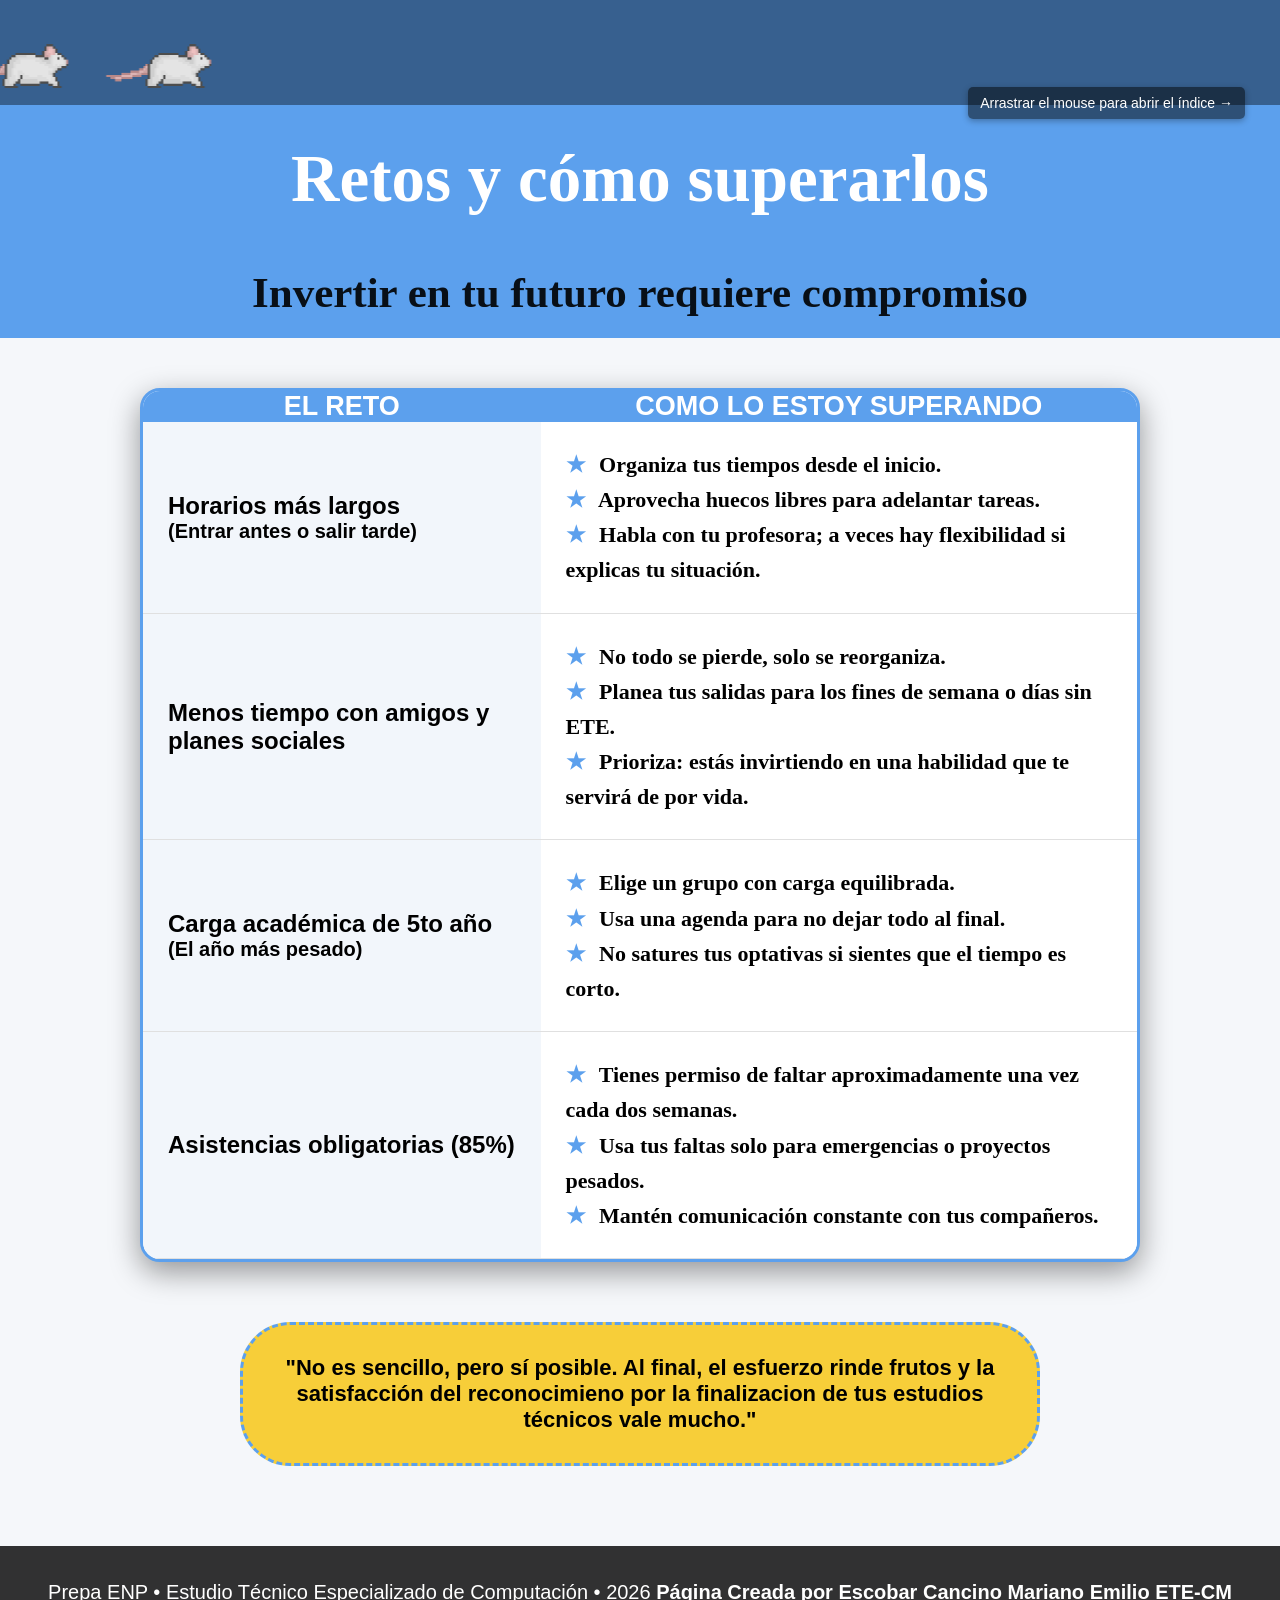
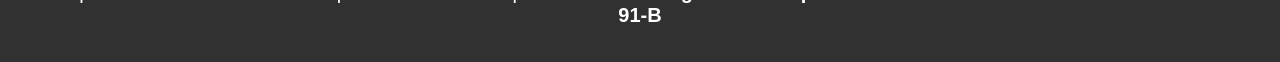
==== commit cc9bf063: "Update Proyecto1.5.html" ====
--- a/Paginas/Proyecto1.5.html
+++ b/Paginas/Proyecto1.5.html
@@ -10,7 +10,7 @@
 </head>
 
         body.ImgFondo2 {
-           background-image: url("../Imagenes/Tech.gif"); 
+           background-image: url("../Imagenes/Abejas.gif"); 
             background-size: cover;
             background-position: center;
             background-attachment: fixed;
--- a/Estilos/Estilo2-ECME.css
+++ b/Estilos/Estilo2-ECME.css
@@ -7,7 +7,7 @@
         }
 
 .ImgFondo2 { 
-    background-image: url("../Imagenes/Gato1.GIF");
+    background-image: url("../Imagenes/Abejas.gif");
     background-size: cover;
     background-position: center;
     min-height: 500px; /* Dale altura para que se vea */
--- a/Estilos/Estilo2-ECME.css
+++ b/Estilos/Estilo2-ECME.css
@@ -7,7 +7,7 @@
         }
 
 .ImgFondo2 { 
-    background-image: url("../Imagenes/Gato1.GIF");
+    background-image: url("../Imagenes/Abejas.gif");
     background-size: cover;
     background-position: center;
     min-height: 500px; /* Dale altura para que se vea */
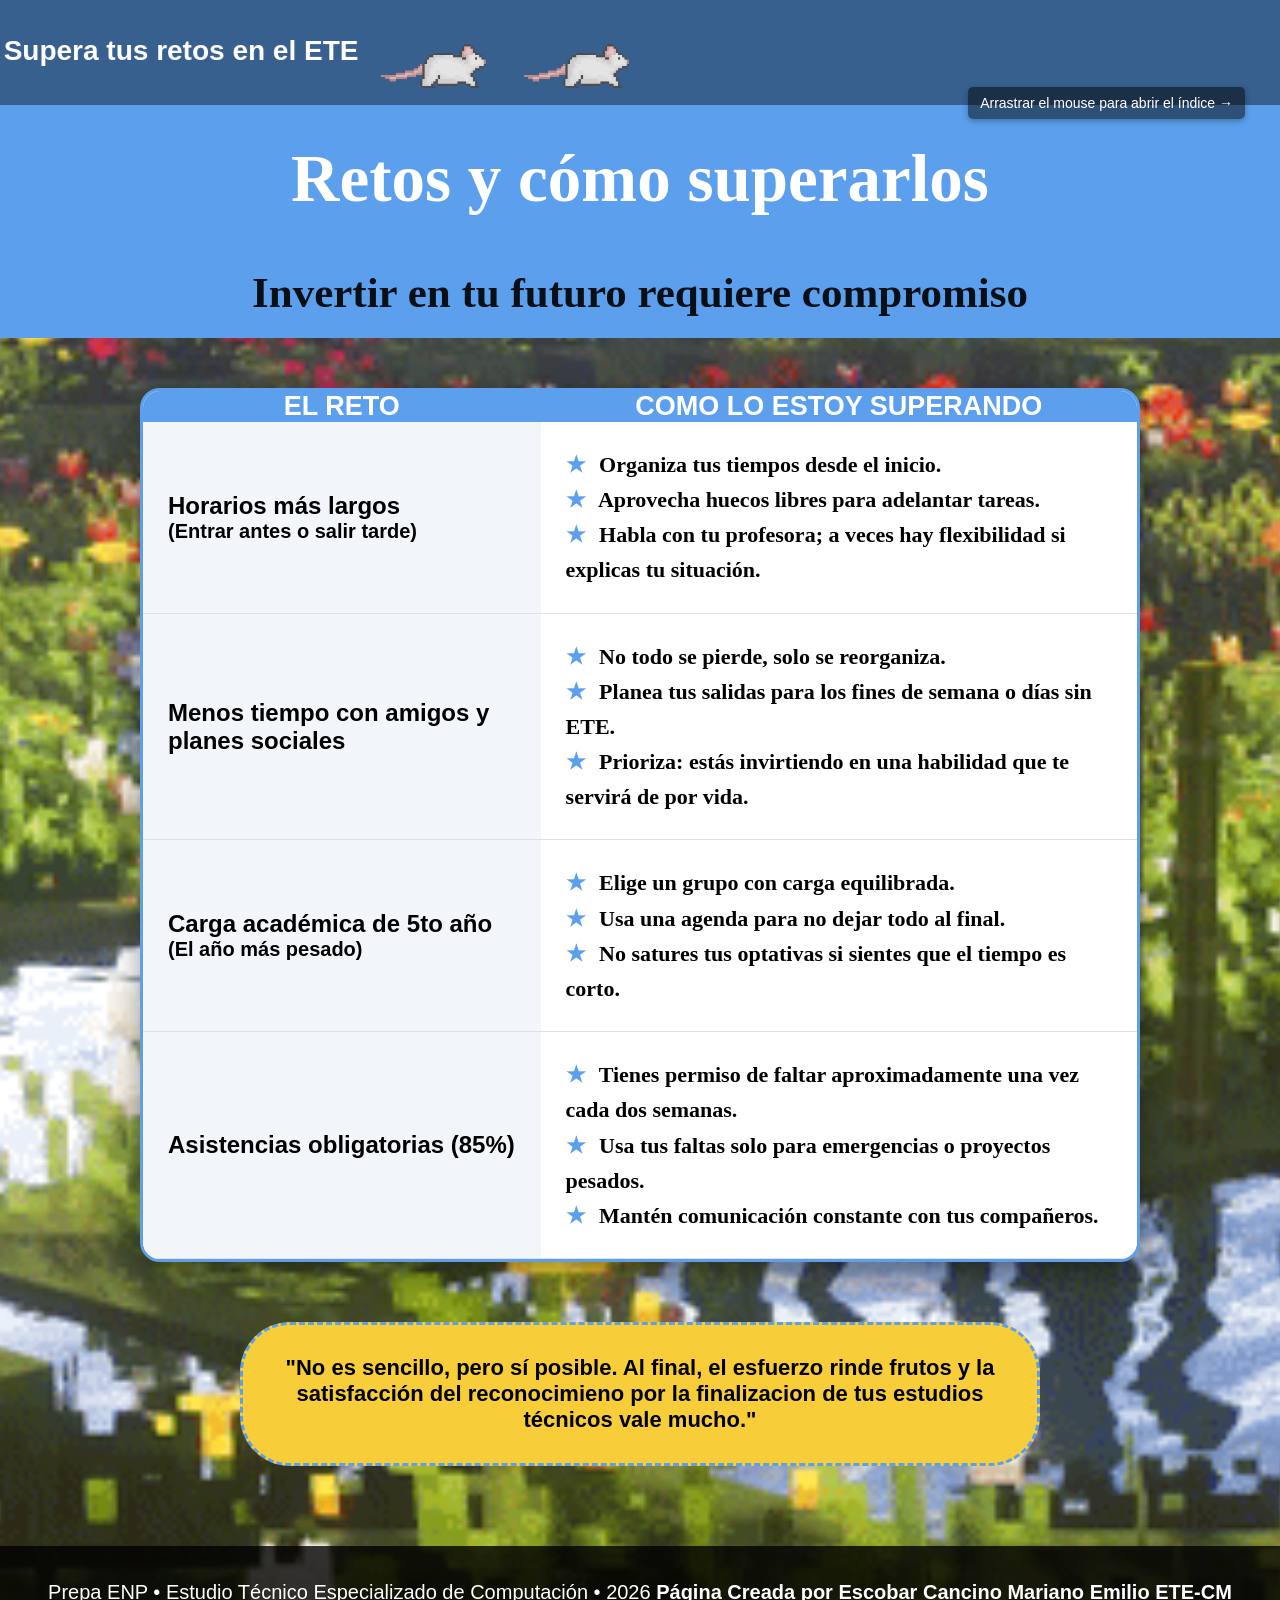
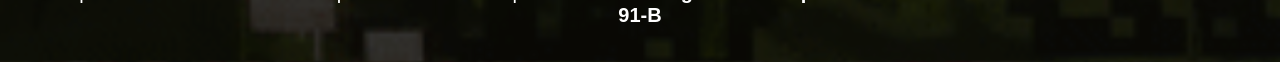
==== commit fcf9b897: "Update Proyecto1.5.html" ====
--- a/Paginas/Proyecto1.5.html
+++ b/Paginas/Proyecto1.5.html
@@ -126,7 +126,7 @@
     </style>
 </head>
 
-<body>
+<body class="ImgFondo2">
 
 <audio id="audioInicio">
     <source src="../Audios/Gusto.mp3" type="audio/mpeg">
